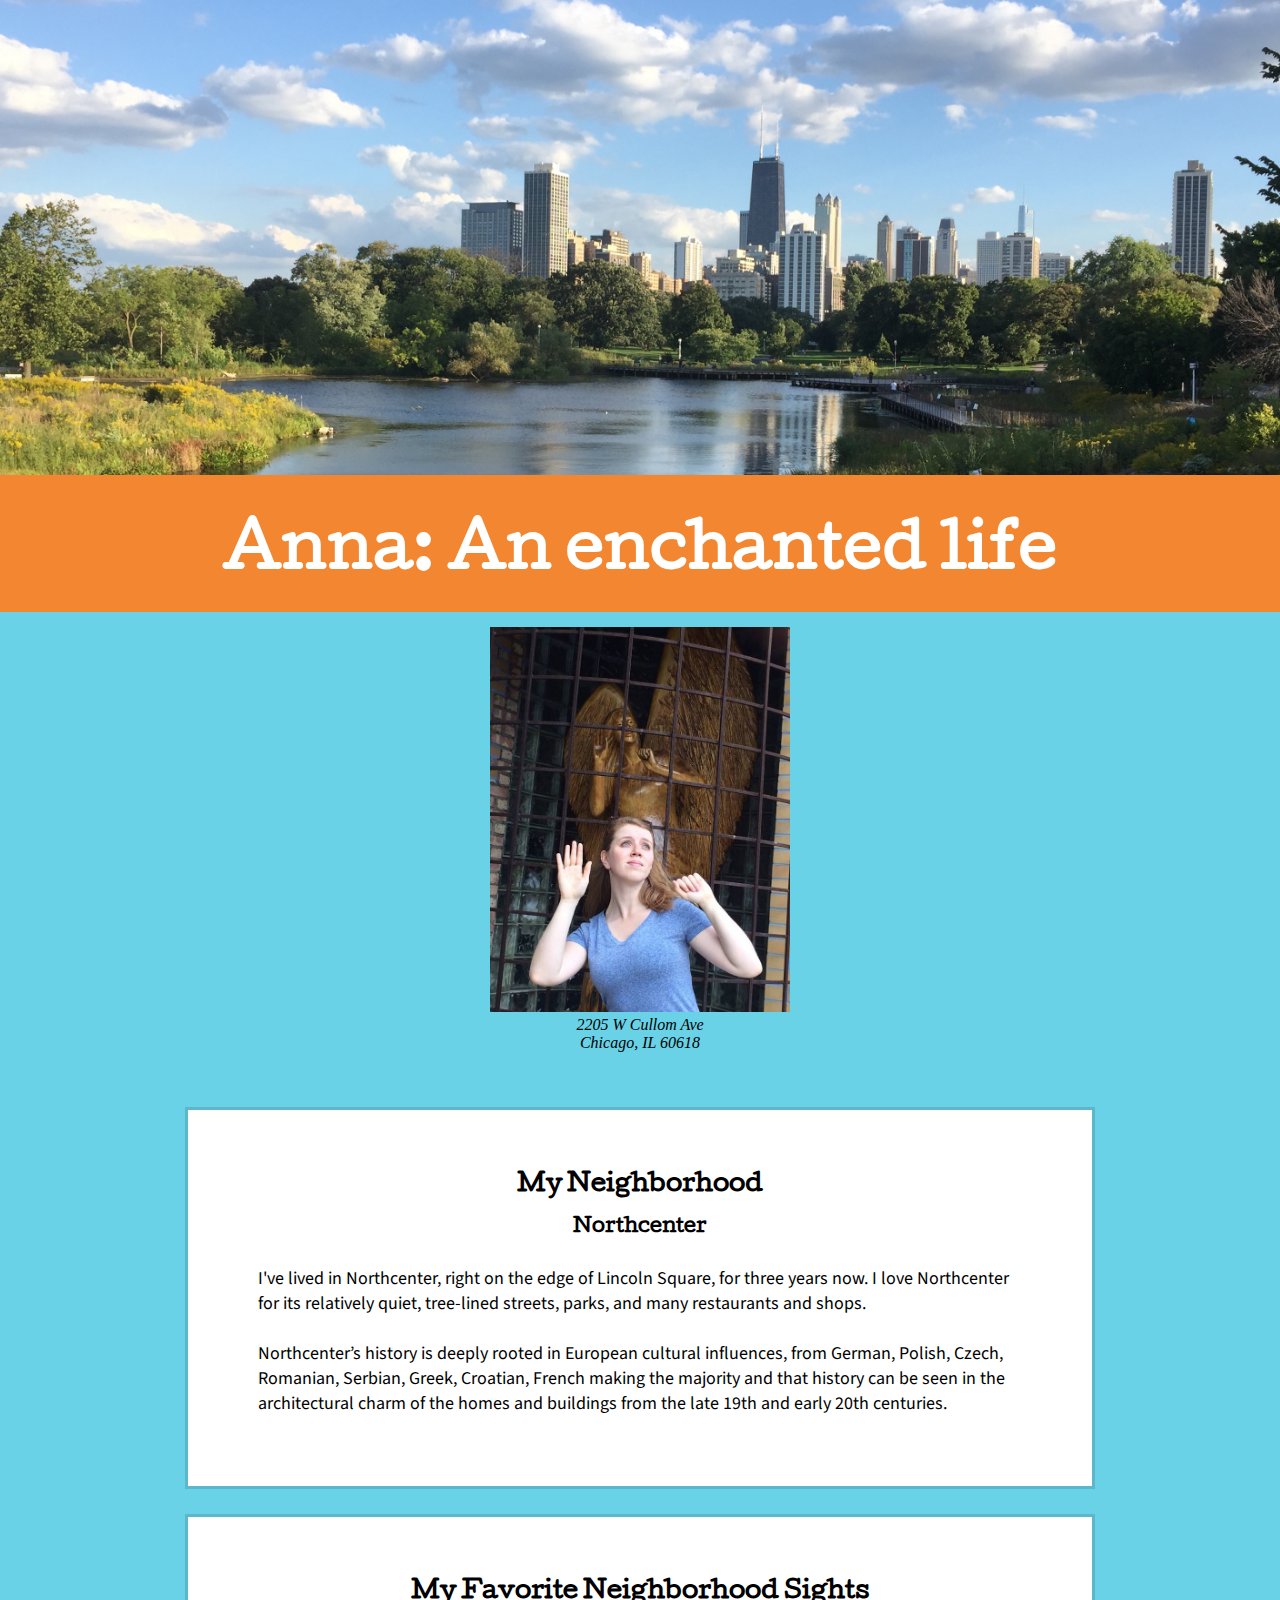
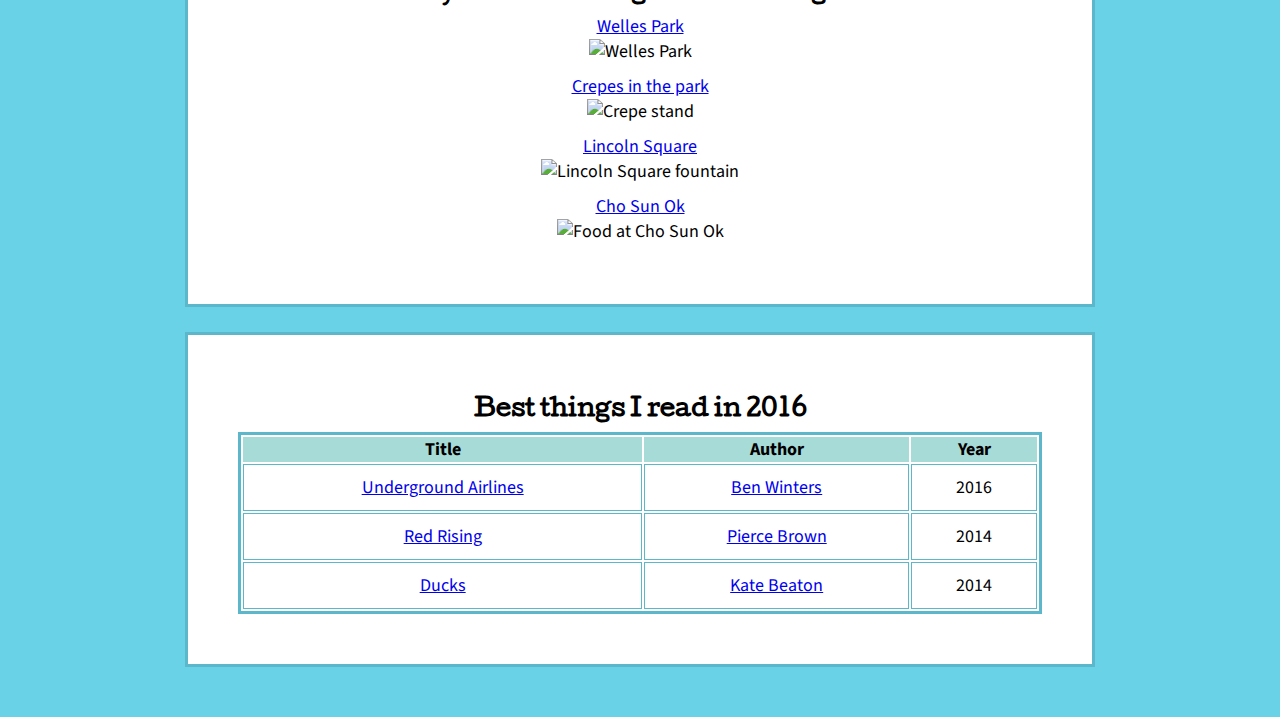
==== about-me/index.html @ b7d83b46 "About-me" ====
<!DOCTYPE html>
<html>
	<head>
		<title>All About Anna</title>
			<link href="https://fonts.googleapis.com/css?family=Cutive|Source+Sans+Pro" rel="stylesheet">
			<link rel="stylesheet" type="text/css" href="../styles/about-me.css">
	</head>
	<body>
		<section id="header_photo">
		<img src="header.jpg" alt="chicago as viewed from Lincoln Park zoo" width="100%">
	</section>
		<section id="title">
			<h1>Anna: An enchanted life</h1>
		</section>
		<section id="face_and_address">
			<img src="selfie.jpg" alt="it's my face" width="300">
			<address>
				2205 W Cullom Ave<br>
				Chicago, IL 60618
			</address>
		</section>
		<section id="container">
		<section id="neighborhood_information">
			<h2><strong>My Neighborhood</strong></h2>
				<h3>
					Northcenter
				</h3>
				<p>
					I've lived in Northcenter, right on the edge of Lincoln Square, for three years now. I love Northcenter for its relatively quiet, tree-lined streets, parks, and many restaurants and shops. <br />
					<br />
					Northcenter’s history is deeply rooted in European cultural influences, from German, Polish, Czech, Romanian, Serbian, Greek, Croatian, French making the majority and that history can be seen in the architectural charm of the homes and buildings from the late 19th and early 20th centuries. 
				</p>
		</section>
		<section id="neighborhood_hotspots">
			<h2>
				My Favorite Neighborhood Sights
			</h2>
				<ul>
					<li>
						<a href="http://www.chicagoparkdistrict.com/parks/Welles-Park/" target="_blank">Welles Park</a><br />
						<img src="https://media.timeout.com/images/101228785/image.jpg" alt="Welles Park" width="300">
					</li>
					<li>
						<a href="http://www.chicagoparent.com/magazines/chicago-parent/2015-june/crepes-in-the-park" target="_blank">Crepes in the park</a><br />
						<img src="https://assets.dnainfo.com/generated/chicago_photo/2015/07/crepesstand-1436881877.jpg/extralarge.jpg" alt="Crepe stand" width="300">
					</li>
					<li>
						<a href="http://www.lincolnsquare.org/" target="_blank">Lincoln Square</a><br />
						<img src="https://photos.smugmug.com/Neighborhoods-1/i-6D72PLW/7/L/lincoln_squareEX-L.jpg" alt="Lincoln Square fountain" width="300">
					</li>
					<li>
						<a href="http://chosunokrestaurant.com/" target="_blank">Cho Sun Ok</a><br />
						<img src="http://3.bp.blogspot.com/-7-qhdeWckBg/ULJuZM7LLcI/AAAAAAAAOsw/KwVH2IBrrs0/s1600/549123_10101798351675640_521966082_n.jpg" alt="Food at Cho Sun Ok" width="300">
					</li>
				</ul>
		</section>
		<section id="best_reads_2016">
			<h2>
				Best things I read in 2016
			</h2>
			<table>
				<tr>
					<th>
						Title
					</th>
					<th>
						Author
					</th>
					<th>
						Year
					</th>
				</tr>
				<tr>
					<td>
						<a href="http://benhwinters.com/category/underground-airlines/" target="_blank">Underground Airlines</a>
					</td>
					<td>
						<a href="http://benhwinters.com/about/" target="_blank">Ben Winters</a>
					</td>
					<td>
						2016
					</td>
				</tr>
				<tr>
					<td>
						<a href="http://www.redrisingbook.com/" target="_blank">Red Rising</a>
					</td>
					<td>
						<a href="http://www.redrisingbook.com/author.php" target="_blank">Pierce Brown</a>
					</td>
					<td>
						2014
					</td>
				</tr>
				<tr>
					<td>
						<a href="http://beatonna.tumblr.com/post/81993262830/here-is-a-sketch-comic-i-made-called-ducks-in" target="_blank">Ducks</a>
					</td>
					<td>
						<a href="http://www.harkavagrant.com/about.php" target="_blank">Kate Beaton</a>
					</td>
					<td>
						2014
					</td>
				</tr> 
			</table>
		</section>
		</section>
</body>
---- styles/about-me.css ----
*{
	padding:0;
	margin:0;
}
h1, h2, h3, h4, h5, h6{
	font-family: 'Cutive', serif;
	text-align: center;
	padding: 5px 0px 10px 0px;
}
p, li, td, th{
	font-family: 'Source Sans Pro', sans-serif;
	font-size: 18px;
}
body{
	background: #69D2E7;
}
#title{
	font-size: 30px;
	text-align: center;
	padding: 20px;
	background: #F38630;
	color: white;
}
#header_photo{
	background: #F38630;
}
#container{
	margin: 10px auto;
	padding: 15px 50px;
	width: 75%;
}
#face_and_address{
	text-align: center;
	margin: 15px;
}
#neighborhood_information{
	background: white;
	margin: 25px;
	padding: 50px;
	border: 3px solid #5BB7C9;
}
section#neighborhood_information p{
	padding: 20px;
}
#neighborhood_hotspots{
	background: white;
	margin: 25px;
	padding: 50px;
	text-align: center;
	border: 3px solid #5BB7C9;
}
section#neighborhood_hotspots li{
	list-style: none;
}
#best_reads_2016{
	background: white;
	margin: 25px;
	padding: 50px;
	border: 3px solid #5BB7C9;
}
#best_reads_2016 table{
	border: 3px solid #5BB7C9;
	width: 100%;
}
section#best_reads_2016 table th{
	background-color: #A7DBD8;
}
section#best_reads_2016 table td{
	border: 1px solid #5BB7C9;
	padding: 10px;
	text-align: center;
}
li{
	margin-bottom: 10px;
}
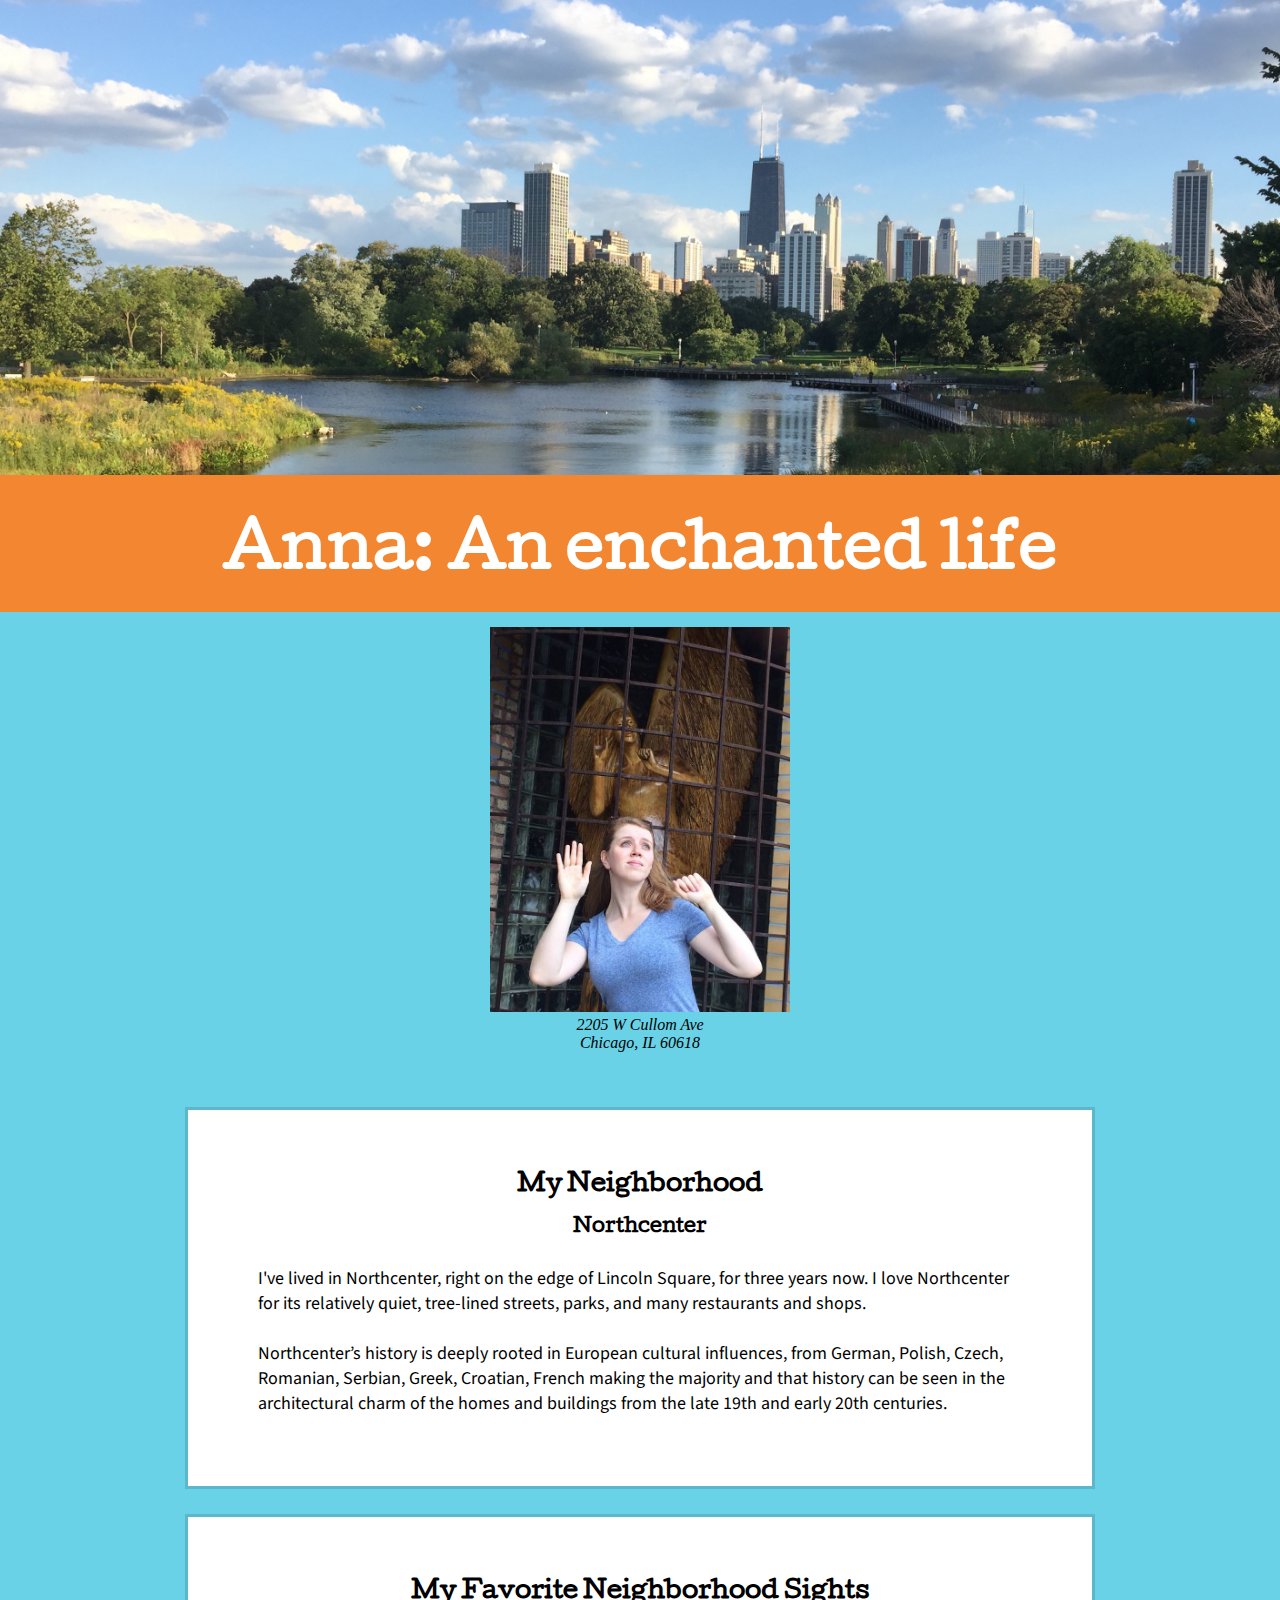
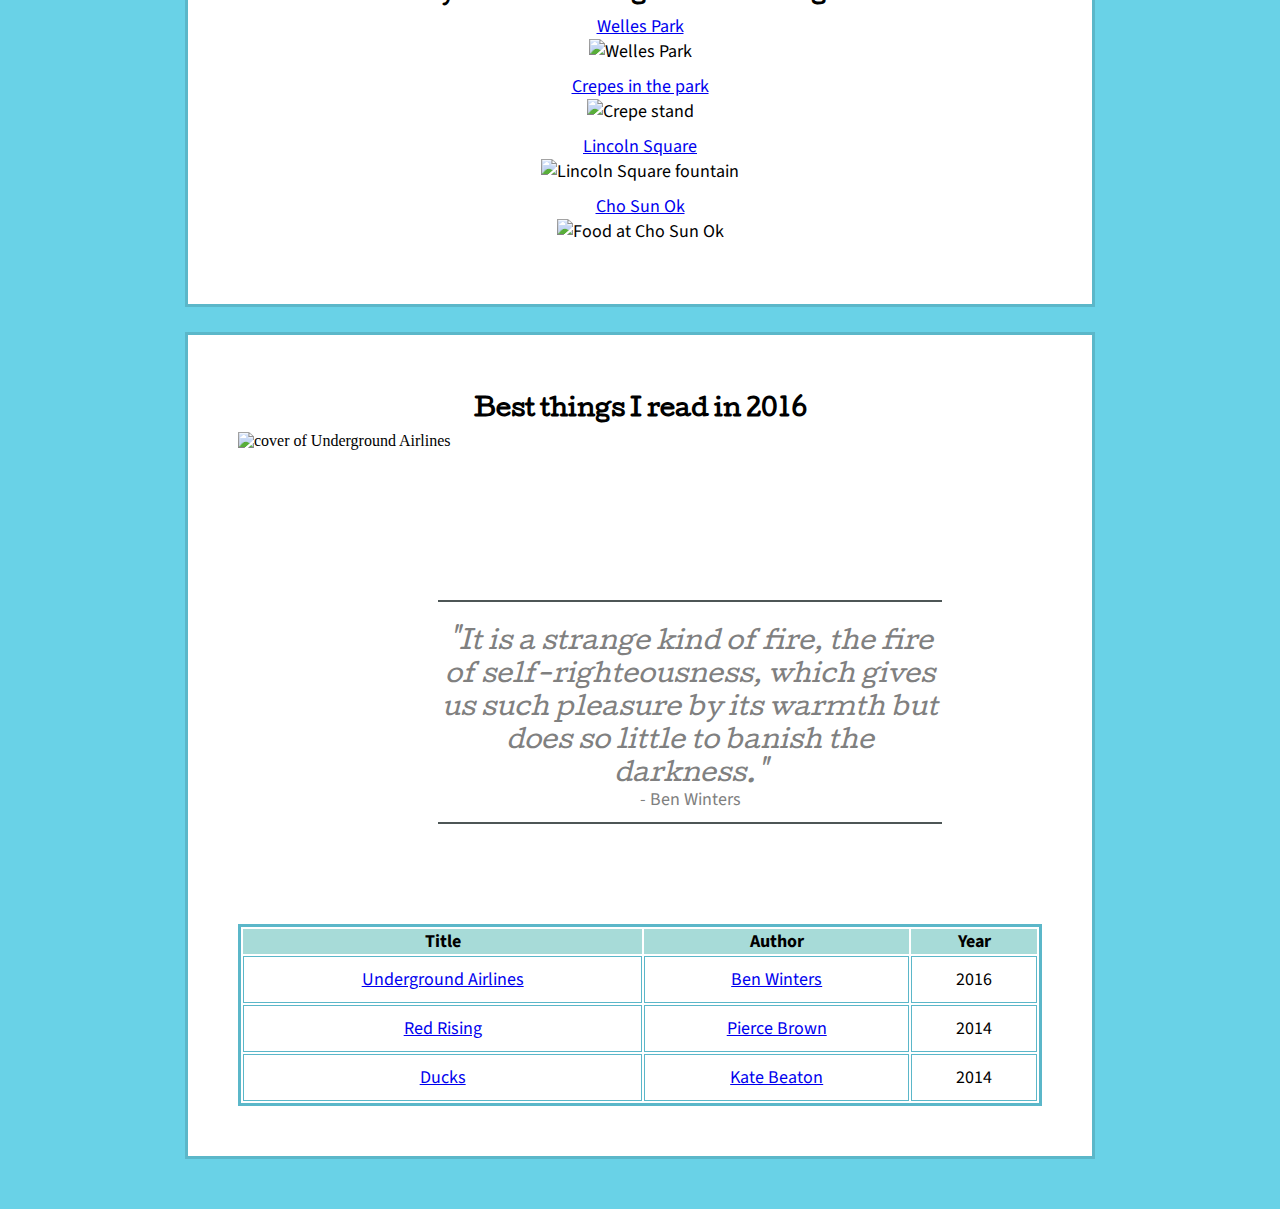
==== commit 4887d9b2: "Added a quote from "Underground Airlines" and added the book cover image" ====
--- a/about-me/index.html
+++ b/about-me/index.html
@@ -58,6 +58,11 @@
 			<h2>
 				Best things I read in 2016
 			</h2>
+			<img src="http://www.ew.com/sites/default/files/1452266420/Winters_Underground_Airlines.JPG" alt="cover of Underground Airlines" width="250">
+			<div class="quote">
+				<blockquote><em>"It is a strange kind of fire, the fire of self-righteousness, which gives us such pleasure by its warmth but does so little to banish the darkness."</em></blockquote>
+				<p>- Ben Winters</p>
+			</div>
 			<table>
 				<tr>
 					<th>
--- a/styles/about-me.css
+++ b/styles/about-me.css
@@ -51,6 +51,7 @@
 }
 section#neighborhood_hotspots li{
 	list-style: none;
+	margin-bottom: 10px;
 }
 #best_reads_2016{
 	background: white;
@@ -62,6 +63,10 @@
 	border: 3px solid #5BB7C9;
 	width: 100%;
 }
+#best_reads_2016 img{
+	padding-bottom: 50px;
+
+}
 section#best_reads_2016 table th{
 	background-color: #A7DBD8;
 }
@@ -70,7 +75,16 @@
 	padding: 10px;
 	text-align: center;
 }
-li{
-	margin-bottom: 10px;
+.quote{
+	font-family: 'Cutive', serif;
+	text-align: center;
+	padding: 20px 2px 10px 2px;
+	margin: 100px 100px 100px 200px;
+	color: gray;
+	font-size: 25px;
+	width: 500px;
+	float: left;
+	border-top: solid 2px #4D5656;
+	border-bottom: solid 2px #4D5656;
+
 }
-
